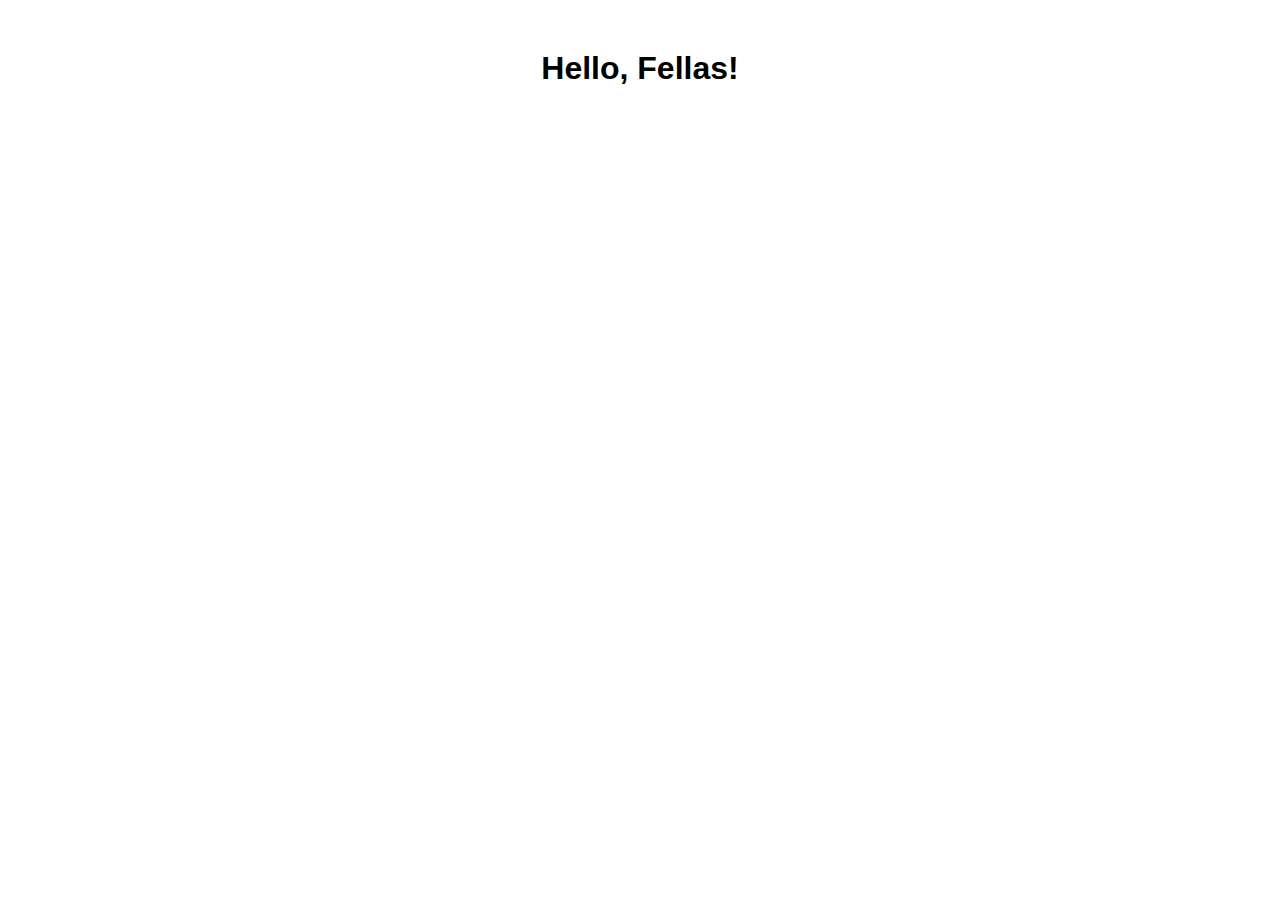
==== index.html @ b65677c3 "index" ====
<!DOCTYPE html>
<html>
  <head>
    <meta charset="utf-8">
    <link rel="stylesheet" href="css/animate.css" type="text/css">
    <title>MASBAY</title>
  </head>
  <body>
    <style media="screen">
      body{
        margin: 50px;
        font-family: sans-serif;
        text-align: center;
      }
    </style>
    <h1 class="animated shake">Hello, Fellas!</h1>

    <script type="text/javascript" src="https://ajax.googleapis.com/ajax/libs/jquery/1.10.2/jquery.min.js"></script>

  </body>
</html>
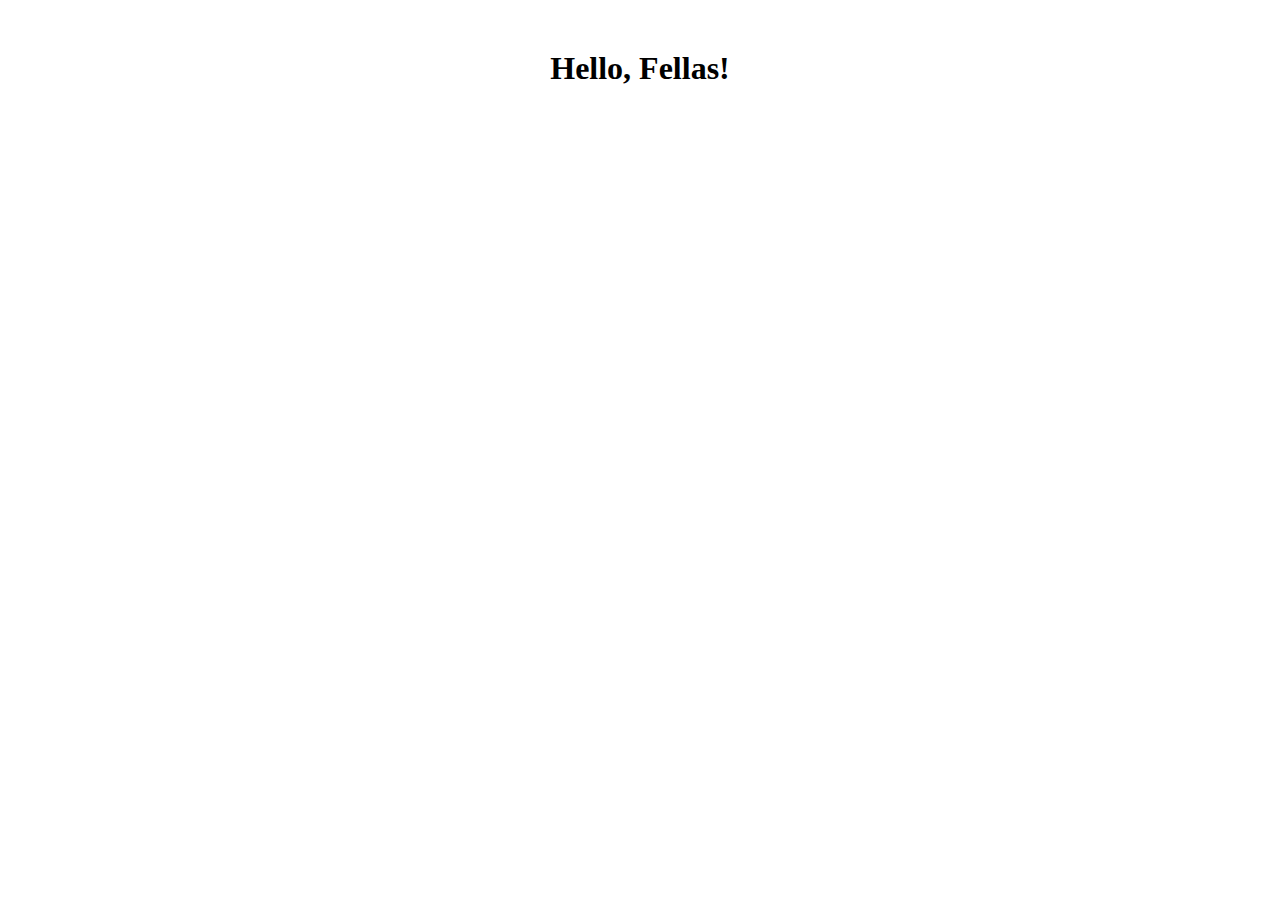
==== commit cb661086: "edited" ====
--- a/index.html
+++ b/index.html
@@ -2,6 +2,7 @@
 <html>
   <head>
     <meta charset="utf-8">
+    <link href="https://fonts.googleapis.com/css?family=Lato:100" rel="stylesheet" type="text/css">
     <link rel="stylesheet" href="css/animate.css" type="text/css">
     <title>MASBAY</title>
   </head>
@@ -9,7 +10,6 @@
     <style media="screen">
       body{
         margin: 50px;
-        font-family: sans-serif;
         text-align: center;
       }
     </style>
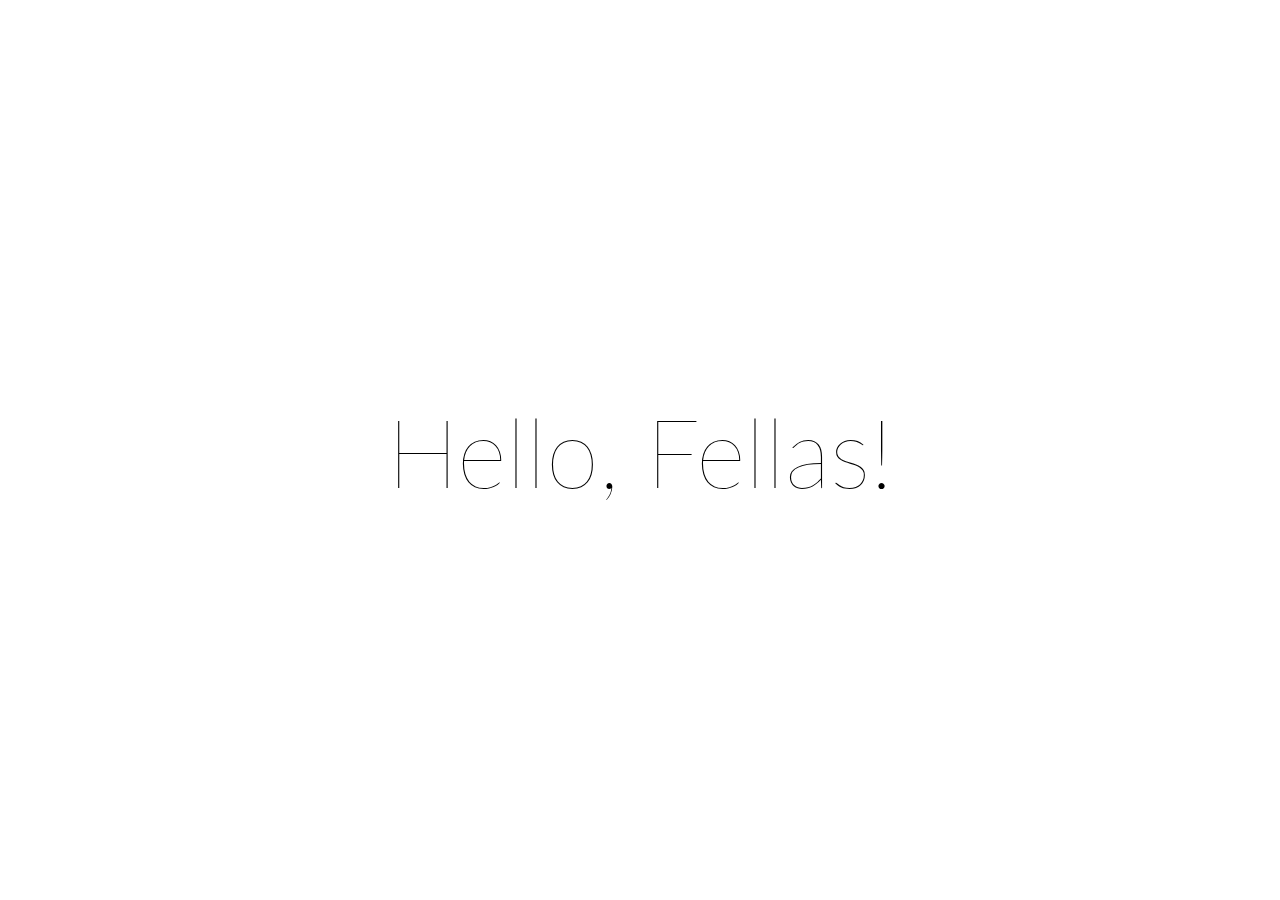
==== commit 1faba685: "edited2" ====
--- a/index.html
+++ b/index.html
@@ -4,18 +4,50 @@
     <meta charset="utf-8">
     <link href="https://fonts.googleapis.com/css?family=Lato:100" rel="stylesheet" type="text/css">
     <link rel="stylesheet" href="css/animate.css" type="text/css">
+    <style>
+      html, body {
+        height: 100%;
+      }
+
+      body {
+        margin: 0;
+        padding: 0;
+        width: 100%;
+        display: table;
+        font-weight: 100;
+        font-family: 'Lato';
+      }
+
+      .container {
+        text-align: center;
+        display: table-cell;
+        vertical-align: middle;
+      }
+
+      .content {
+        text-align: center;
+        display: inline-block;
+      }
+
+      .title {
+        font-size: 96px;
+      }
+    </style>
     <title>MASBAY</title>
   </head>
   <body>
-    <style media="screen">
-      body{
-        margin: 50px;
-        text-align: center;
-      }
-    </style>
-    <h1 class="animated shake">Hello, Fellas!</h1>
+    <div class="container">
+      <div class="content">
+        <div class="title animated shake">Hello, Fellas!</div>
+      </div>
+    </div>
 
     <script type="text/javascript" src="https://ajax.googleapis.com/ajax/libs/jquery/1.10.2/jquery.min.js"></script>
+    <script type="text/javascript">
+    $(".title").hover(function(){
+      $(this).removeClass("shake").addClass("bounceIn");
+    });
+    </script>
 
   </body>
 </html>
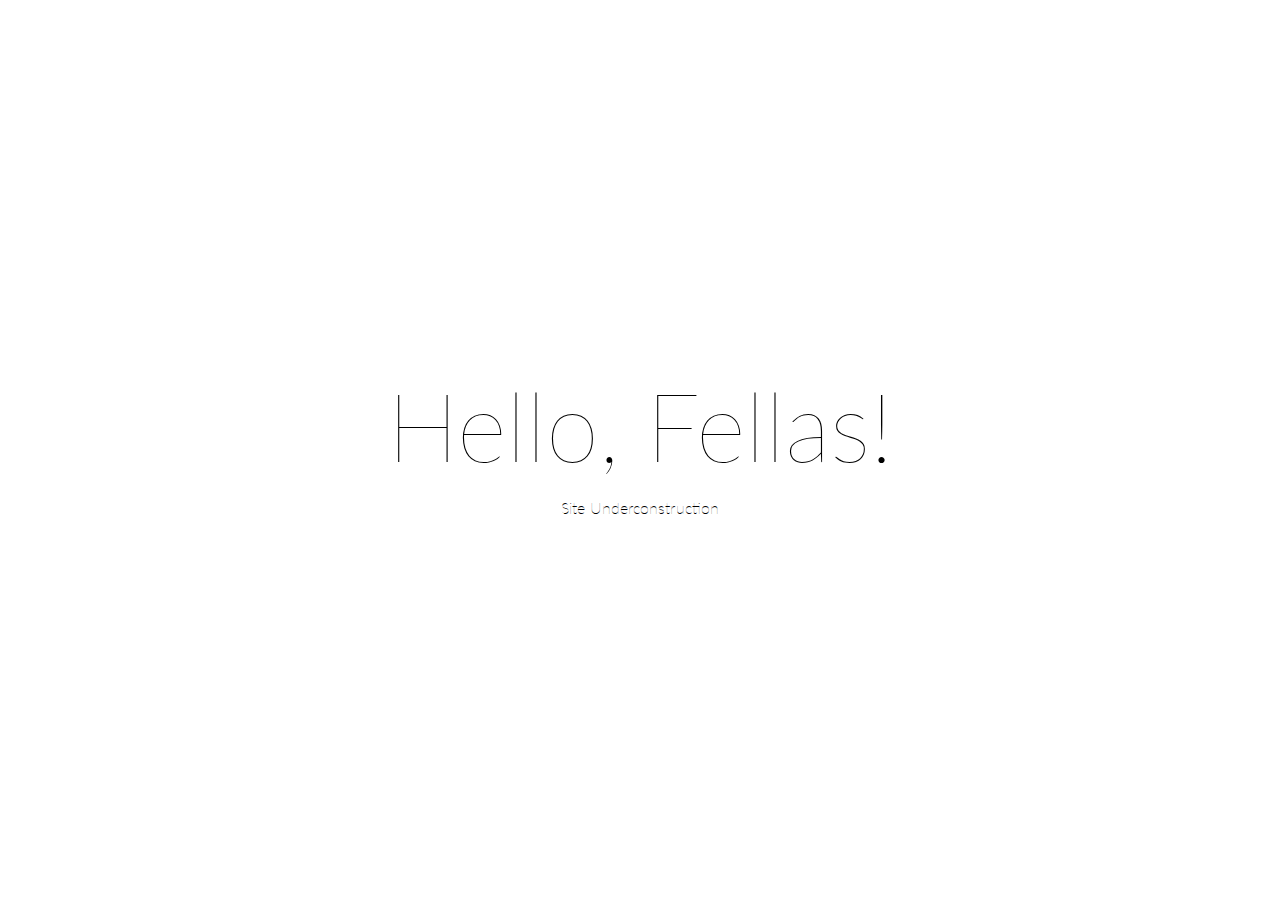
==== commit c57af875: "edited3" ====
--- a/index.html
+++ b/index.html
@@ -39,6 +39,9 @@
     <div class="container">
       <div class="content">
         <div class="title animated shake">Hello, Fellas!</div>
+        <p>
+          Site Underconstruction
+        </p>
       </div>
     </div>
 
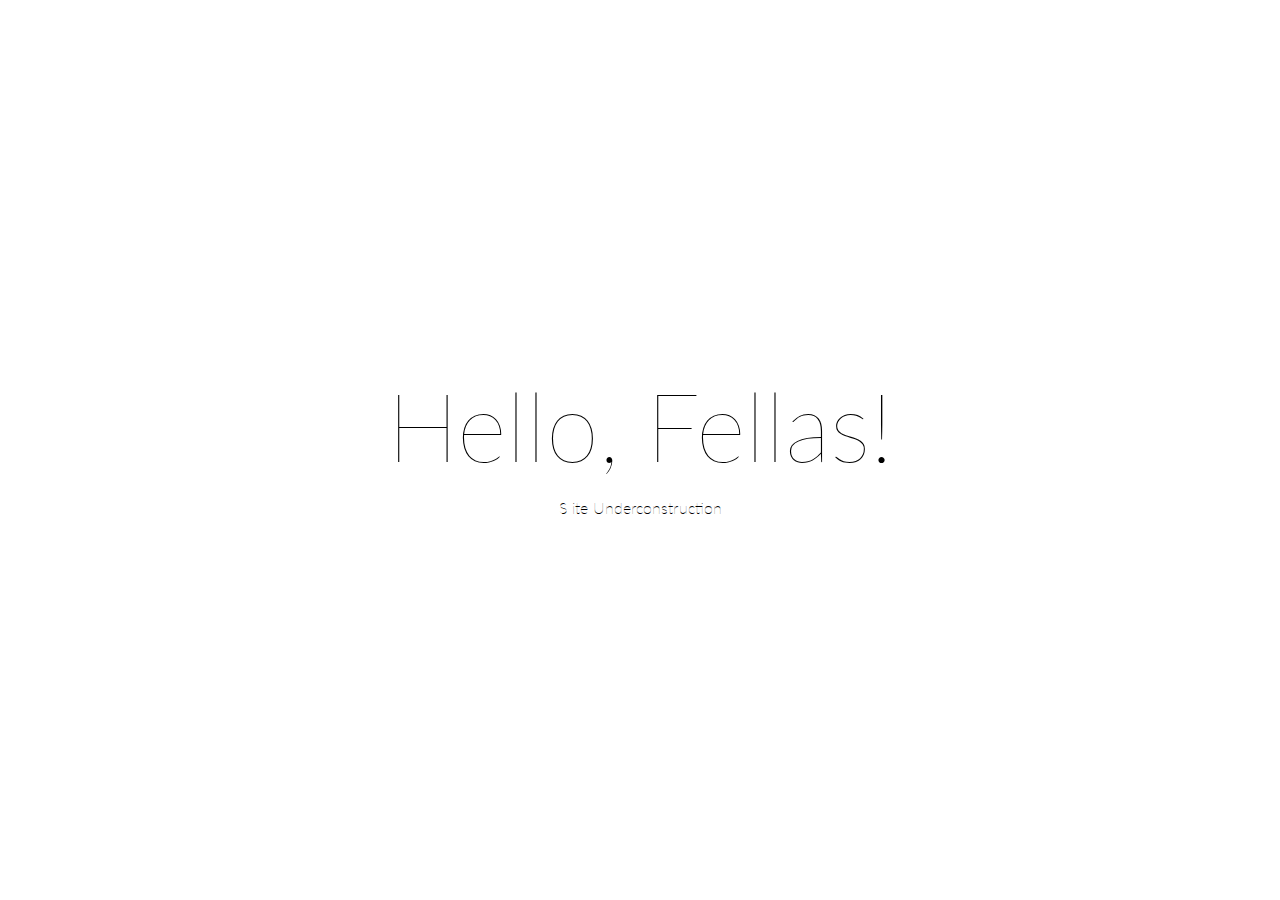
==== commit 4343d4e5: "soal2" ====
--- a/index.html
+++ b/index.html
@@ -1,56 +1,28 @@
-<!DOCTYPE html>
-<html>
-  <head>
-    <meta charset="utf-8">
+<html lang="en">
+<head>
+    <meta charset="UTF-8">
+    <meta http-equiv="X-UA-Compatible" content="IE=edge">
+    <meta name="viewport" content="width=device-width, initial-scale=1.0">
     <link href="https://fonts.googleapis.com/css?family=Lato:100" rel="stylesheet" type="text/css">
     <link rel="stylesheet" href="css/animate.css" type="text/css">
-    <style>
-      html, body {
-        height: 100%;
-      }
-
-      body {
-        margin: 0;
-        padding: 0;
-        width: 100%;
-        display: table;
-        font-weight: 100;
-        font-family: 'Lato';
-      }
-
-      .container {
-        text-align: center;
-        display: table-cell;
-        vertical-align: middle;
-      }
-
-      .content {
-        text-align: center;
-        display: inline-block;
-      }
-
-      .title {
-        font-size: 96px;
-      }
-    </style>
+    <link rel="stylesheet" href="css/my.css" type="text/css">
     <title>MASBAY</title>
-  </head>
-  <body>
+</head>
+<body>
     <div class="container">
-      <div class="content">
-        <div class="title animated shake">Hello, Fellas!</div>
-        <p>
-          Site Underconstruction
-        </p>
-      </div>
+        <div class="content">
+            <div class="title animated shake">
+                Hello, Fellas!
+            </div>
+            <p>
+                <a href="senbatsu/htmlcssjs/index.html">S</a>
+                <a href="about.html">
+                    ite Underconstruction
+                </a>
+            </p>
+        </div>
     </div>
-
     <script type="text/javascript" src="https://ajax.googleapis.com/ajax/libs/jquery/1.10.2/jquery.min.js"></script>
-    <script type="text/javascript">
-    $(".title").hover(function(){
-      $(this).removeClass("shake").addClass("bounceIn");
-    });
-    </script>
-
-  </body>
-</html>
+    <script type="text/javascript" src="js/app.js"></script>
+</body>
+</html>--- a/css/my.css
+++ b/css/my.css
@@ -0,0 +1,38 @@
+html, body {
+  height: 100%;
+}
+
+body {
+  margin: 0;
+  padding: 0;
+  width: 100%;
+  display: table;
+  font-weight: 100;
+  font-family: 'Lato';
+}
+
+.container {
+  text-align: center;
+  display: table-cell;
+  vertical-align: middle;
+}
+
+.content {
+  text-align: center;
+  display: inline-block;
+}
+
+.title {
+  font-size: 96px;
+}
+
+a {
+  color: inherit;
+  text-decoration:none;
+}
+
+a:hover {
+  color: blue;
+  background-color: transparent;
+  text-decoration:none;
+}
